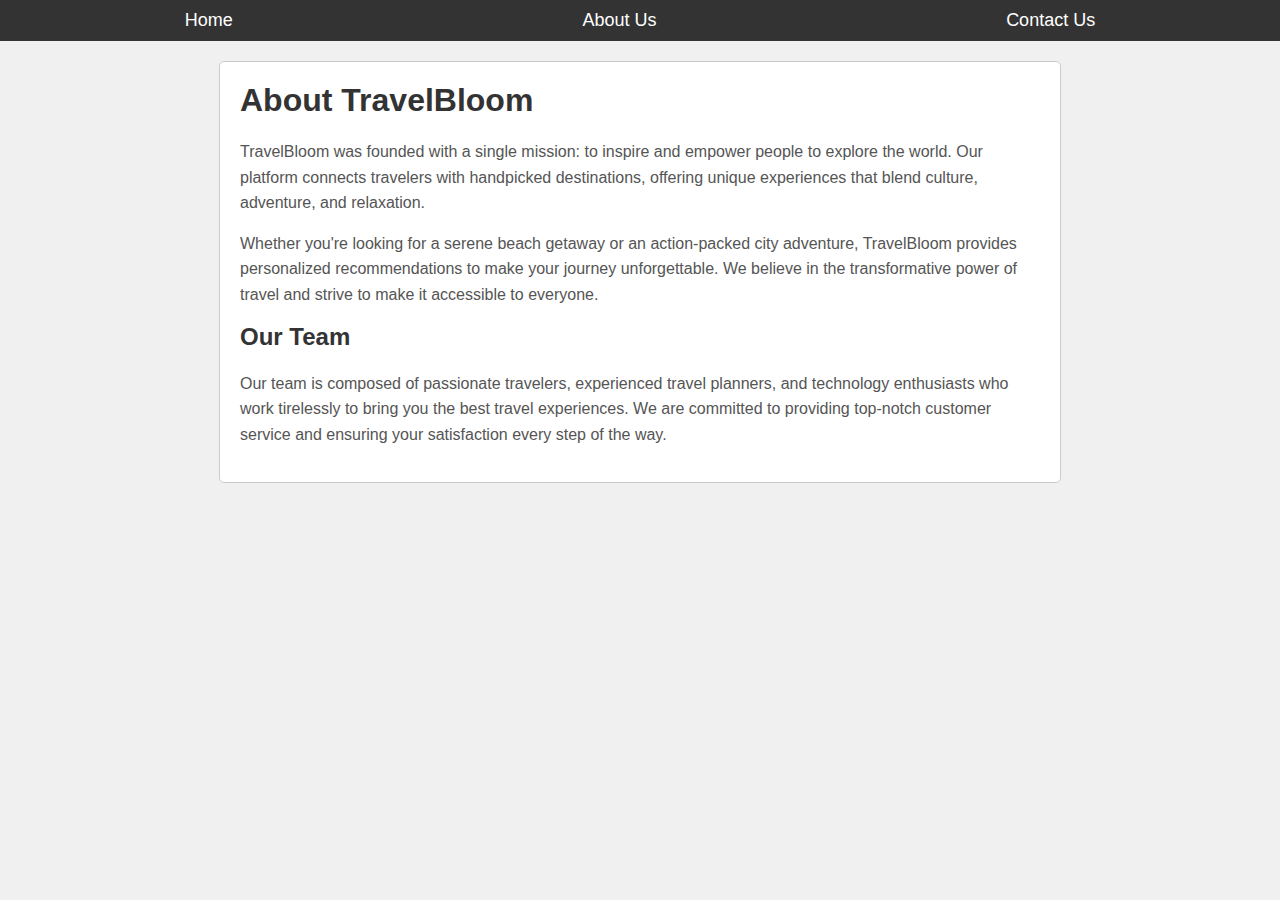
==== about.html @ b135f830 "Add common logic files" ====
<!DOCTYPE html>
<html lang="en">
<head>
    <meta charset="UTF-8">
    <meta name="viewport" content="width=device-width, initial-scale=1.0">
    <title>About Us - TravelBloom</title>
    <link rel="stylesheet" href="styles.css">
</head>
<body>
    <!-- Navigation Bar -->
    <nav>
        <ul>
            <li><a href="index.html">Home</a></li>
            <li><a href="about.html">About Us</a></li>
            <li><a href="contact.html">Contact Us</a></li>
        </ul>
    </nav>

    <!-- About Us Content -->
    <section class="about-us">
        <h1>About TravelBloom</h1>
        <p>TravelBloom was founded with a single mission: to inspire and empower people to explore the world. Our platform connects travelers with handpicked destinations, offering unique experiences that blend culture, adventure, and relaxation.</p>
        <p>Whether you're looking for a serene beach getaway or an action-packed city adventure, TravelBloom provides personalized recommendations to make your journey unforgettable. We believe in the transformative power of travel and strive to make it accessible to everyone.</p>
        <h2>Our Team</h2>
        <p>Our team is composed of passionate travelers, experienced travel planners, and technology enthusiasts who work tirelessly to bring you the best travel experiences. We are committed to providing top-notch customer service and ensuring your satisfaction every step of the way.</p>
    </section>
    <!-- Search Results -->
    <div id="search-results" class="search-results"></div>
</body>
</html>
---- styles.css ----
/* General Styles */
body, h1, h2, p, ul, label {
    margin: 0;
    padding: 0;
    font-family: Arial, sans-serif;
}

body {
    display: flex;
    flex-direction: column;
    align-items: center;
    background-color: #f0f0f0;
}

h1, h2 {
    color: #333;
}

p {
    color: #555;
}

/* Navigation Bar */
nav {
    background-color: #333;
    width: 100%;
}

nav ul {
    display: flex;
    justify-content: space-around;
    list-style: none;
    padding: 10px;
}

nav ul li a {
    color: white;
    text-decoration: none;
    font-size: 18px;
    padding: 5px 10px;
}

nav ul li a:hover {
    background-color: #555;
    border-radius: 5px;
}

/* Home Page Specific Styles */
/* Search Bar */
.search-container {
    margin: 20px;
}

#search-bar {
    padding: 10px;
    width: 300px;
    border: 1px solid #ccc;
    border-radius: 5px;
}

.search-container button {
    padding: 10px 20px;
    border: none;
    background-color: #333;
    color: white;
    cursor: pointer;
    border-radius: 5px;
}

.search-container button:hover {
    background-color: #555;
}

/* Content Section */
.content {
    width: 100%;
    height: 500px;
    background: url('assets/homepage-banner.jpg') no-repeat center center/cover;
    position: relative;
    display: flex;
    align-items: center;
    justify-content: center;
    color: white;
}

.overlay {
    position: absolute;
    top: 0;
    left: 0;
    width: 100%;
    height: 100%;
    background: rgba(0, 0, 0, 0.5);
}

.content-inner {
    text-align: center;
    z-index: 1;
}

.content-inner h1 {
    font-size: 48px;
    margin-bottom: 20px;
    color: #fff;
}

.content-inner p {
    font-size: 18px;
    margin-bottom: 30px;
    color: #fff;
}

.book-now {
    padding: 10px 20px;
    background-color: #ff6b6b;
    border: none;
    color: white;
    cursor: pointer;
    font-size: 18px;
    border-radius: 5px;
}

.book-now:hover {
    background-color: #ff4b4b;
}

/* Social Media Links */
.social-media {
    margin-top: 20px;
}

.social-icon {
    margin: 0 10px;
    color: white;
    text-decoration: none;
    font-size: 16px;
}

.social-icon:hover {
    text-decoration: underline;
}

/* Introduction Section */
.introduction {
    padding: 20px;
    text-align: center;
    background-color: #f0f0f0;
    width: 100%;
}

.introduction h1 {
    margin-bottom: 10px;
}

.introduction p {
    font-size: 18px;
}

/* Recommendation Sections */
.recommendation {
    margin: 20px auto;
    padding: 20px;
    max-width: 900px;
    background-color: #fff;
    border: 1px solid #ccc;
    border-radius: 5px;
}

.recommendation h2 {
    margin-bottom: 15px;
}

.recommendation-item {
    display: flex;
    justify-content: space-between;
}

.recommendation-item img {
    width: 45%;
    border-radius: 5px;
}

/* Search Results */
#search-results {
    margin-top: 20px;
    width: 100%;
    max-width: 600px;
    background-color: #fff;
    border: 1px solid #ccc;
    padding: 20px;
    display: none;
    border-radius: 5px;
}

/* About Us Page Specific Styles */
.about-us {
    max-width: 800px;
    margin: 20px auto;
    padding: 20px;
    background-color: #fff;
    border: 1px solid #ccc;
    border-radius: 5px;
}

.about-us h1, .about-us h2 {
    margin-bottom: 20px;
}

.about-us p {
    margin-bottom: 15px;
    line-height: 1.6;
}

/* Contact Us Page Specific Styles */
.contact-us {
    max-width: 600px;
    margin: 20px auto;
    padding: 20px;
    background-color: #fff;
    border: 1px solid #ccc;
    border-radius: 5px;
}

.contact-us h1 {
    margin-bottom: 20px;
}

.contact-us form {
    display: flex;
    flex-direction: column;
}

.contact-us label {
    margin-bottom: 5px;
    font-weight: bold;
}

.contact-us input, .contact-us textarea {
    margin-bottom: 15px;
    padding: 10px;
    border: 1px solid #ccc;
    border-radius: 5px;
}

.contact-us button {
    padding: 10px 20px;
    background-color: #333;
    color: white;
    border: none;
    cursor: pointer;
    align-self: flex-start;
    border-radius: 5px;
}

.contact-us button:hover {
    background-color: #555;
}

#form-response {
    margin-top: 20px;
    font-weight: bold;
    color: green;
}
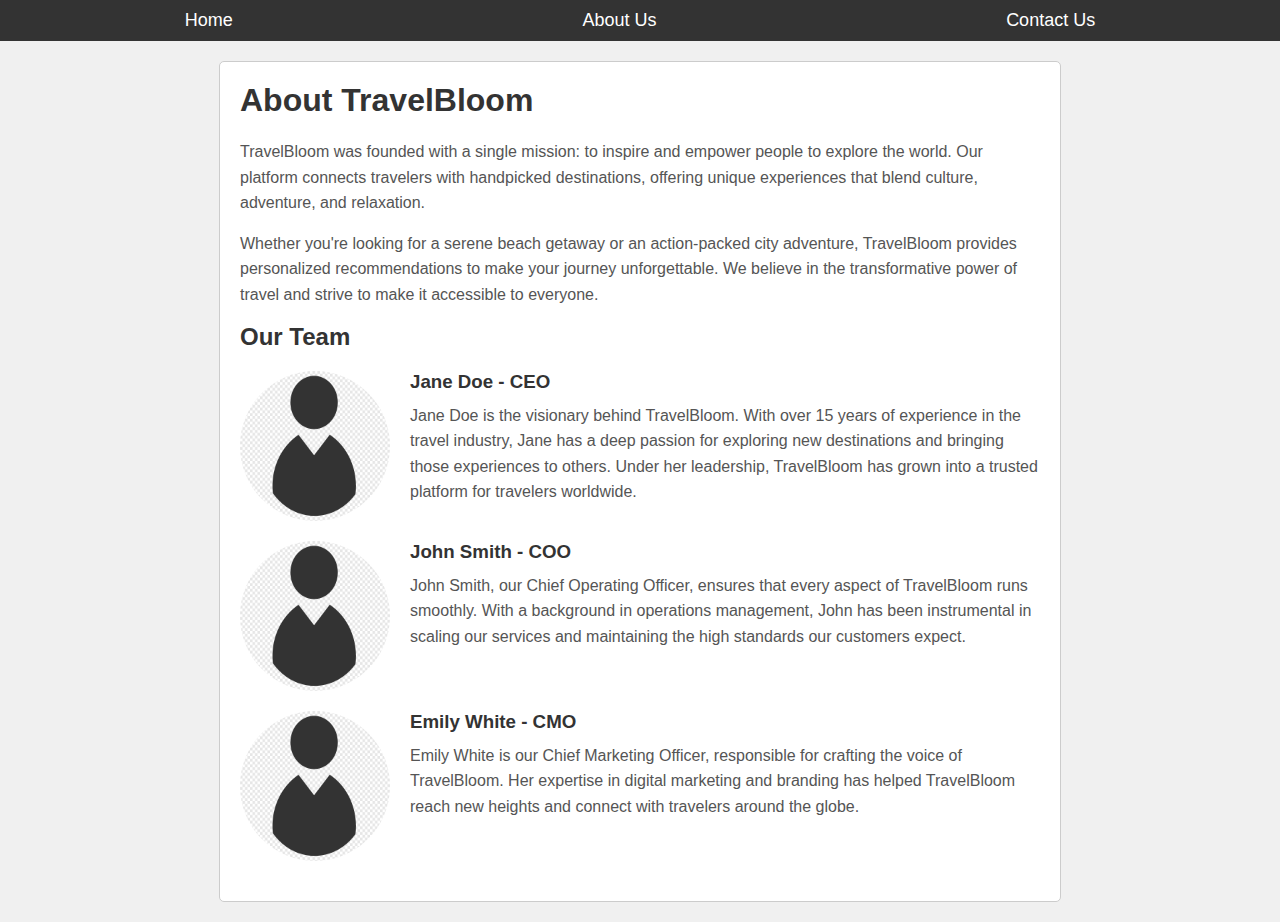
==== commit 21da501c: "Add team members" ====
--- a/about.html
+++ b/about.html
@@ -21,10 +21,31 @@
         <h1>About TravelBloom</h1>
         <p>TravelBloom was founded with a single mission: to inspire and empower people to explore the world. Our platform connects travelers with handpicked destinations, offering unique experiences that blend culture, adventure, and relaxation.</p>
         <p>Whether you're looking for a serene beach getaway or an action-packed city adventure, TravelBloom provides personalized recommendations to make your journey unforgettable. We believe in the transformative power of travel and strive to make it accessible to everyone.</p>
+
         <h2>Our Team</h2>
-        <p>Our team is composed of passionate travelers, experienced travel planners, and technology enthusiasts who work tirelessly to bring you the best travel experiences. We are committed to providing top-notch customer service and ensuring your satisfaction every step of the way.</p>
+        <div class="team-member">
+            <img src="assets/team-member.png" alt="CEO" class="team-photo">
+            <div class="team-info">
+                <h3>Jane Doe - CEO</h3>
+                <p>Jane Doe is the visionary behind TravelBloom. With over 15 years of experience in the travel industry, Jane has a deep passion for exploring new destinations and bringing those experiences to others. Under her leadership, TravelBloom has grown into a trusted platform for travelers worldwide.</p>
+            </div>
+        </div>
+
+        <div class="team-member">
+            <img src="assets/team-member.png" alt="COO" class="team-photo">
+            <div class="team-info">
+                <h3>John Smith - COO</h3>
+                <p>John Smith, our Chief Operating Officer, ensures that every aspect of TravelBloom runs smoothly. With a background in operations management, John has been instrumental in scaling our services and maintaining the high standards our customers expect.</p>
+            </div>
+        </div>
+
+        <div class="team-member">
+            <img src="assets/team-member.png" alt="CMO" class="team-photo">
+            <div class="team-info">
+                <h3>Emily White - CMO</h3>
+                <p>Emily White is our Chief Marketing Officer, responsible for crafting the voice of TravelBloom. Her expertise in digital marketing and branding has helped TravelBloom reach new heights and connect with travelers around the globe.</p>
+            </div>
+        </div>
     </section>
-    <!-- Search Results -->
-    <div id="search-results" class="search-results"></div>
 </body>
 </html>--- a/styles.css
+++ b/styles.css
@@ -260,3 +260,48 @@
     font-weight: bold;
     color: green;
 }
+
+/* About Us Page Specific Styles */
+.about-us {
+    max-width: 800px;
+    margin: 20px auto;
+    padding: 20px;
+    background-color: #fff;
+    border: 1px solid #ccc;
+    border-radius: 5px;
+}
+
+.about-us h1, .about-us h2 {
+    margin-bottom: 20px;
+}
+
+.about-us p {
+    margin-bottom: 15px;
+    line-height: 1.6;
+}
+
+/* Team Member Section */
+.team-member {
+    display: flex;
+    align-items: flex-start;
+    margin-bottom: 20px;
+}
+
+.team-photo {
+    width: 150px;
+    height: 150px;
+    border-radius: 50%;
+    margin-right: 20px;
+}
+
+.team-info h3 {
+    margin-top: 0;
+    margin-bottom: 10px;
+    color: #333;
+}
+
+.team-info p {
+    margin-top: 0;
+    line-height: 1.6;
+    color: #555;
+}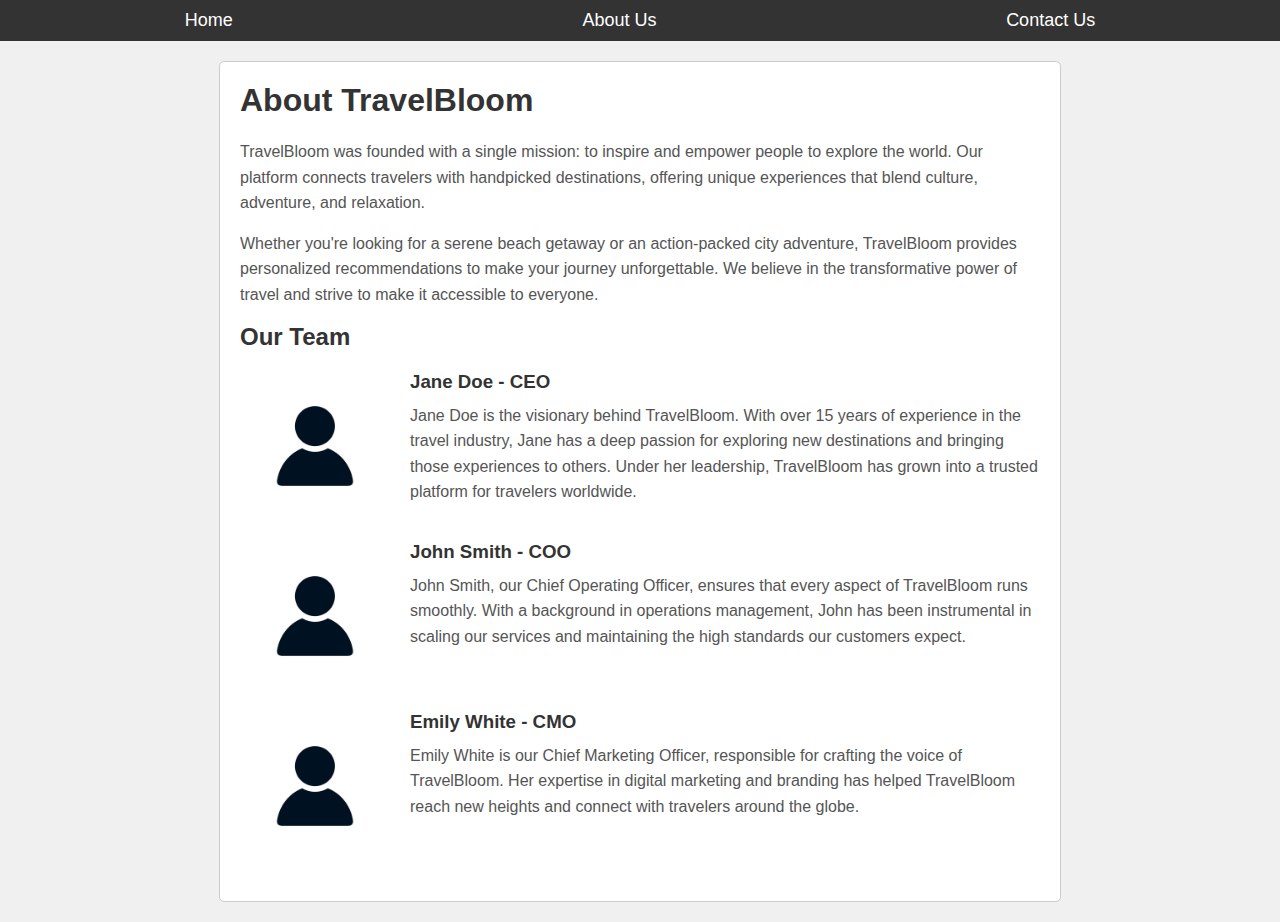
==== commit 91316c22: "Update team photo" ====
--- a/about.html
+++ b/about.html
@@ -24,7 +24,7 @@
 
         <h2>Our Team</h2>
         <div class="team-member">
-            <img src="assets/team-member.png" alt="CEO" class="team-photo">
+            <img src="assets/team-member.jpg" alt="CEO" class="team-photo">
             <div class="team-info">
                 <h3>Jane Doe - CEO</h3>
                 <p>Jane Doe is the visionary behind TravelBloom. With over 15 years of experience in the travel industry, Jane has a deep passion for exploring new destinations and bringing those experiences to others. Under her leadership, TravelBloom has grown into a trusted platform for travelers worldwide.</p>
@@ -32,7 +32,7 @@
         </div>
 
         <div class="team-member">
-            <img src="assets/team-member.png" alt="COO" class="team-photo">
+            <img src="assets/team-member.jpg" alt="COO" class="team-photo">
             <div class="team-info">
                 <h3>John Smith - COO</h3>
                 <p>John Smith, our Chief Operating Officer, ensures that every aspect of TravelBloom runs smoothly. With a background in operations management, John has been instrumental in scaling our services and maintaining the high standards our customers expect.</p>
@@ -40,7 +40,7 @@
         </div>
 
         <div class="team-member">
-            <img src="assets/team-member.png" alt="CMO" class="team-photo">
+            <img src="assets/team-member.jpg" alt="CMO" class="team-photo">
             <div class="team-info">
                 <h3>Emily White - CMO</h3>
                 <p>Emily White is our Chief Marketing Officer, responsible for crafting the voice of TravelBloom. Her expertise in digital marketing and branding has helped TravelBloom reach new heights and connect with travelers around the globe.</p>
